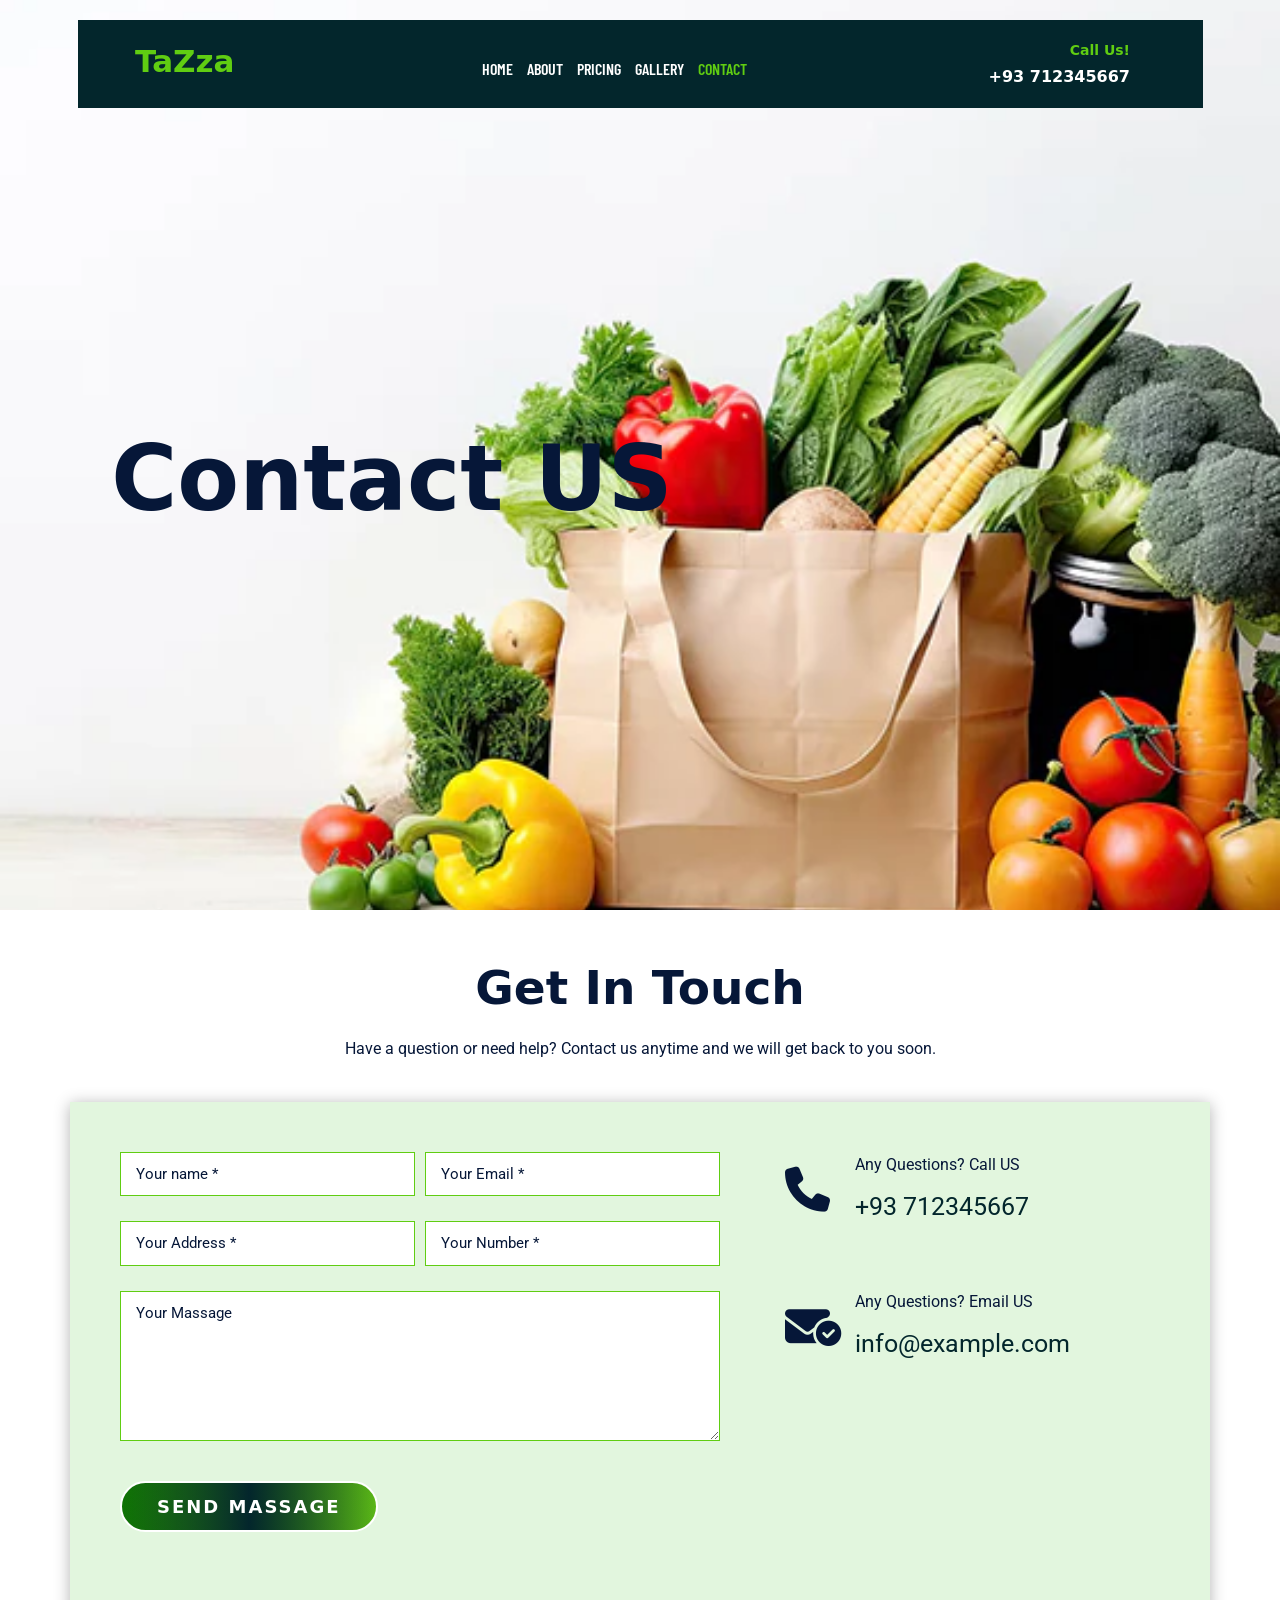
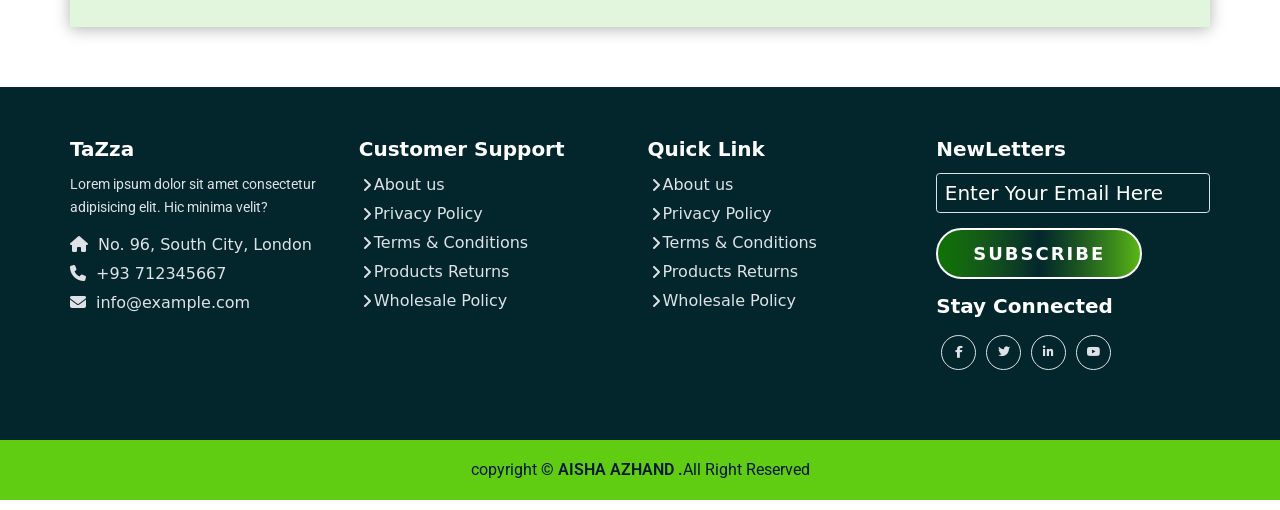
==== HTML/contact.html @ 8cbd9e96 "food website" ====
<!DOCTYPE html>
<html lang="en">

<head>
    <meta charset="UTF-8">
    <meta name="viewport" content="width=device-width, initial-scale=1.0">
    <link rel="shortcut icon" href="favicon.ico" type="image/x-icon" />
    <title>Food Website</title>
    <!-- Link To CSS -->
    <link rel="stylesheet" href="../CSS/style.css">
    <!-- Link for Bootstrap -->
    <link href="https://cdn.jsdelivr.net/npm/bootstrap@5.3.0/dist/css/bootstrap.min.css" rel="stylesheet">
    <!-- Link for font Awesome -->
    <link rel="stylesheet" href="https://cdnjs.cloudflare.com/ajax/libs/font-awesome/6.5.0/css/all.min.css">
</head>

<body class="contact">

    <!-- navbar section start -->
    <header id="full-nav">
        <div class="header">
            <div class="container">
                <nav class="navbar navbar-expand-lg">
                    <div class="container-fluid">
                        <a class="navbar-brand" href="#">
                            <h3 class="first-title">TaZza</h3>
                        </a>
                        <button class="navbar-toggler" type="button" data-bs-toggle="collapse"
                            data-bs-target="#navbarNav" aria-controls="navbarNav" aria-expanded="false"
                            aria-label="Toggle navigation">
                            <i class="fas fa-stream"></i>
                        </button>
                        <div class="collapse navbar-collapse" id="navbarNav">
                            <ul class="navbar-nav mx-auto">
                                <li class="nav-item">
                                    <a class="nav-link" aria-current="page" href="./index.html">Home</a>
                                </li>
                                <li class="nav-item">
                                    <a class="nav-link" href="about.html">About</a>
                                </li>
                                <li class="nav-item">
                                    <a class="nav-link" href="product.html">Pricing</a>
                                </li>
                                <li class="nav-item">
                                    <a class="nav-link" href="./gellery.html">Gallery</a>
                                </li>
                                <li class="nav-item">
                                    <a class="nav-link active" href="./contact.html">Contact</a>
                                </li>
                            </ul>
                            <div class="header-right">
                                <div class="text-lg-end">
                                    <span>Call Us!</span>
                                    <span class="phone-nm">+93 712345667</span>
                                </div>
                            </div>
                        </div>
                    </div>
                </nav>
            </div>
        </div>
    </header>
    <!-- navbar section Exit -->

    <!-- banner section start -->
     <section class="banner-section">
        <div class="container">
            <div id="carouselExampleCaptions" class="carousel slide" data-bs-ride="carousel">
                <div class="carousel-inner">
                    <div class="carousel-item active">
                        <div class="carousel-caption">
                            <div class="banner-content">
                                <h1>Contact US</h1>
                            </div>
                        </div>
                    </div>
                    <div class="carousel-item">
                        <div class="carousel-caption">
                            <div class="banner-content">
                                <h1>Contact US</h1>
                            </div>
                        </div>
                    </div>
                </div>
            </div>
        </div>
    </section>
    <!-- banner section Exit -->

    <!-- contact section start -->
     <section class="contact-section">
        <div class="container">
            <div class="row justify-content-center">
                <div class="col-12 text-center pb-5">
                    <h2 class="section-title">Get in Touch</h2>
                    <p class="section-subtitle">Have a question or need help? Contact us anytime and we will get back to you soon.</p>
                </div>
                <form class="col-12 contact-form">
                    <div class="row">
                        <div class="col-lg-7 mb-5">
                            <div class="row g-3">
                                <div class="col-md-6 mb-4">
                                    <input type="text" id="name" class="form-control" placeholder="Your name *"required>
                                    <small id="nameError" style="color: red;"></small>
                                </div> 
                                <div class="col-md-6 mb-4">
                                    <input type="email" id="email" class="form-control" placeholder="Your Email *"required>
                                    <small id="emailError" style="color: red;"></small>
                                </div>
                                <div class="col-md-6 mb-4">
                                    <input type="text" id="address" class="form-control" placeholder="Your Address *"required>
                                </div>
                                <div class="col-md-6 mb-4">
                                    <input type="number" id="number" class="form-control" placeholder="Your Number *"required>
                                </div>
                                <div class="col-md-12 mb-4">
                                    <textarea class="form-control" id="massage" placeholder="Your Massage"></textarea>
                                </div>
                                <div class="col-md-12 mb-4">
                                    <button type="submit" class="btn main-btn ">Send Massage</button>
                                    
                                </div>
                            </div>
                        </div>
                      <div class="col-lg-5 mb-5">
                          <div class="content-box ms-sm-5">
                            <ul class="info-box clearfix">
                                <li>
                                    <i class="fa-solid fa-phone"></i>
                                    <p>Any Questions? Call US</p>
                                    <div>
                                       <a href="#">+93 712345667</a>
                                    </div>
                                </li>
                                <li>
                                    <i class="fa fa-envelope-circle-check"></i>
                                    <p>Any Questions? Email US</p>
                                    <div>
                                        <a href="">info@example.com</a>
                                    </div>
                                </li>
                            </ul>
                        </div>
                      </div>
                    </div>
                </form>
            </div>
        </div>
     </section>
    <!-- contact section Exit -->

    <!-- footer section start -->
      <section class="footer-wrapper mt-3 mb-md-0">
        <div class="container px-5 px-lg-0">
            <div class="row">
                <div class="col-lg-3 col-sm-6 mb-5 mb-lg-0" >
                    <h5>TaZza</h5>
                    <p class="mb-4 ps-0 company-details">Lorem ipsum dolor sit amet 
                        consectetur adipisicing elit. Hic minima velit?</p>
                        <div class="contact-info">
                            <ul class="list-unstyled">
                                <li><a href="#"><i class="fa fa-home me-3"></i>No. 96, South City, London</a></li>
                                <li><a href="#"><i class="fa fa-phone me-3"></i>+93 712345667</a></li>
                                <li><a href="#"><i class="fa fa-envelope me-3"></i>info@example.com</a></li>
                            </ul>
                        </div>
                </div>
                <div class="col-lg-3 col-sm-6 mb-5 mb-lg-0">
                    <h5>Customer Support</h5>
                    <ul class="link-widget p-0">
                        <li><a href="#">About us</a></li>
                        <li><a href="#">Privacy Policy</a></li>
                        <li><a href="#">Terms & Conditions</a></li>
                        <li><a href="#">Products Returns</a></li>
                        <li><a href="#">Wholesale Policy</a></li>
                    </ul>
                </div>
                <div class="col-lg-3 col-sm-6 mb-5 mb-lg-0">
                    <h5>Quick Link</h5>
                    <ul class="link-widget p-0">
                        <li><a href="#">About us</a></li>
                        <li><a href="#">Privacy Policy</a></li>
                        <li><a href="#">Terms & Conditions</a></li>
                        <li><a href="#">Products Returns</a></li>
                        <li><a href="#">Wholesale Policy</a></li>
                    </ul>
                </div>
                <div class="col-lg-3 col-sm-6 mb-5 mb-lg-0">
                    <h5>NewLetters</h5>
                    <div class="form-group mb-4">
                        <input type="email" class="form-control bg-transparent" placeholder="Enter Your Email Here">
                        <button type="submit" class="btn main-btn">Subscribe</button>
                    </div>
                    <h5>Stay Connected</h5>
                    <ul class="social-network d-flex align-items-center p-0">
                        <li><a href="#"><i class="fab fa-facebook-f"></i></a></li>
                        <li><a href="#"><i class="fab fa-twitter"></i></a></li>
                        <li><a href="#"><i class="fab fa-linkedin-in"></i></a></li>
                        <li><a href="#"><i class="fab fa-youtube"></i></a></li>
                    </ul>
                </div>
            </div>
        </div>
     </section>
     <div class="container-fluid copyright-section">
            <p>copyright <a href="#">&copy AISHA AZHAND .</a>All Right Reserved</p>
        </div>
    <!-- footer section Exit -->


    <!-- Bootstrap 5 -->
    <script src="https://cdn.jsdelivr.net/npm/@popperjs/core@2.10.2/dist/umd/popper.min.js"></script>
    <script src="https://cdn.jsdelivr.net/npm/bootstrap@5.1.3/dist/js/bootstrap.min.js"></script>

    <!-- Custom JS -->
    <script src="../JavaScript/script.js"></script>
</body>

</html>
---- CSS/style.css ----
@import url('https://fonts.googleapis.com/css2?family=Barlow+Condensed:ital,wght@0,100;0,200;0,300;0,400;0,500;0,600;0,700;0,800;0,900;1,100;1,200;1,300;1,400;1,500;1,600;1,700;1,800;1,900&family=Poppins:ital,wght@0,100;0,200;0,300;0,400;0,500;0,600;0,700;0,800;0,900;1,100;1,200;1,300;1,400;1,500;1,600;1,700;1,800;1,900&family=Squada+One&display=swap');
@import url('https://fonts.googleapis.com/css2?family=Barlow+Condensed:ital,wght@0,100;0,200;0,300;0,400;0,500;0,600;0,700;0,800;0,900;1,100;1,200;1,300;1,400;1,500;1,600;1,700;1,800;1,900&family=Poppins:ital,wght@0,100;0,200;0,300;0,400;0,500;0,600;0,700;0,800;0,900;1,100;1,200;1,300;1,400;1,500;1,600;1,700;1,800;1,900&family=Roboto:ital,wght@0,100..900;1,100..900&family=Squada+One&display=swap');

*,
*::before,
*::after{
    -webkit-box-sizing: border-box;
    -moz-box-sizing: border-box;
    box-sizing: border-box;
    margin: 0;
    padding: 0;
    text-decoration: none;
    /* border: 1px solid white; */
    outline: none;
}

:root{
    /* background-color: ; */
    --bg-white: #fff;
    --bg-dark-color:#03262c;
    --bg-green-color:#0a4603;
    /* text */
    --primary-text : #061738;
    --secondary-color: #60cd12;
    --light-color:#e2f6de;
    --dark-color:#03262c;
    --text-wite:#fff;
    --text-gray:#dee2e6;
    --anchor-color: #007aff;
    /* font-family: ; */
    --primary-font: 'Barlow Condensed', sans-serif;
    --secondary-font:  "Roboto", sans-serif;
}

body,
html{
    color: var(--primary-text);
    font-size: 10px;
    font-weight: 400;
    font-family: var(--primary-font);
    scroll-behavior: smooth;
    line-height: 1.5;
    margin: 0;
    padding: 0;
}
.navbar-brand img{
    height: 90px;
}

h1,
h2,
h3,
h4,
h5,
h6,
p{
    margin: 0;
}

h1{
    font-size: 9rem !important;
    line-height: 1.4 !important;
    font-weight: 600 !important;
    color: var(--primary-text) !important;
}

h2{
    color: var(--primary-text);
    font-size: 4.7rem !important;
    font-weight: 600 !important;
    display: inline-block;
    text-transform: capitalize;
    line-height: 1.2 !important;
    margin-bottom: 2rem !important;
}

h3{
    color: var(--text-wite);
    font-size: 3.1rem !important;
    line-height: 1.2 !important;
    font-weight: 700 !important;
}

h4{
    font-size: 2.5rem !important;
    font-weight: 700 !important;
    line-height: 1;
    color: var(--primary-text);
}

h5{
    font-size: 2rem !important;
    font-weight: 700 !important;
    line-height: 1;
    color: var(--text-wite) !important;
}

p{
    font-size: 1.6rem; 
    line-height: 1.6;
    margin-top: 1rem;
    color: var(--primary-text);
    font-family:var(--secondary-font) ;
}

embed,
iframe,
img,
object{
    max-width: 100%;
}

ul{
    margin: 0;
    padding: 0;
    list-style: none;
}

a,
a:active,
a:focus,
a:hover,
button{
    text-decoration: none !important;
    outline: 0;
}

li a{
    color: var(--text-wite);
}

a:hover,
button:hover{
    -webkit-transition: all 0.3s ease-in;
    -o-transition: all 0.3s ease-in;
    -moz-transition: all 0.3s ease-in;
    transition:all 0.3s ease-in ;
}

::-webkit-scrollbar{
    width: 10px;
}

::-webkit-scrollbar-track{
    background-color: var(--text-wite);
}

::-webkit-scrollbar-thumb{
    background: var(--secondary-color);
}

.main-btn{
    position: relative;
    color: var(--bg-white) !important;
    background: linear-gradient(to right, #0f7404, #5cb917) !important;
    z-index: 1;
    overflow: hidden !important;
    border: 0.2rem solid var(--bg-white) !important;
    border-radius: 3.5rem !important;
    text-transform: uppercase !important;
    padding: 1rem 3.5rem !important;
    font-weight: 600 !important;
    font-size: 1.8rem !important;
    margin-top: 1.5rem;
    letter-spacing: 0.2rem;
}
.main-btn:hover{
    background: var(--bg-white) !important;
    color: var(--secondary-color) !important;
    border: 0.2rem solid var(--secondary-color) !important;
}

.main-btn::before{
    content: "";
    position: absolute;
    top: -2px;
    left: -2px;
    right: -2px;
    bottom: -2px;
    background: linear-gradient(90deg, transparent, #03262c, transparent);
    z-index: -1;
    animation: borderMove 2s linear infinite;
}

@keyframes borderMove{
    0%{
        transform: translateX(-100%);
    }
    100%{
        transform: translateX(100%);
    }
}

section{
    padding: 5rem 0 !important;
}

.section-title{
    font-size: 4rem;
    font-weight: 600;
    color: var(--primary-text);
    text-transform: capitalize !important;
    margin-bottom: 2rem !important;
}

.section-sumtitle{
    font-size: 1.6rem;
    font-weight: 400 ;
    color: var(--primary-text);
    font-family: var(--secondary-font);
    max-width: 40%;
    margin: auto;
    margin-bottom: 1.5rem;
    text-transform: capitalize !important;
}


/* 01 navbar CSS */
.header{
    position: absolute;
    width: 100%;
    top: 2rem;
    left: 0;
    z-index:2;
}

.header .navbar{
    background-color: var(--dark-color);
    padding:1.5rem 5rem !important;
}

.header .navbar-brand .first-title{
    color: var(--secondary-color);

}

.header .navbar-nav .nav-link{ 
    color: var(--text-wite);
    text-transform: uppercase;
    font-size: 1.6rem;
    font-weight: 600;
    padding: 0.5rem 2rem;
    margin: 0 0.2rem;
    font-family: var(--primary-font);
}

.header .navbar-nav .nav-link:hover,
.header .navbar-nav .nav-link.active{
    color: var(--secondary-color);
}

.header .navbar-toggler{
    color: white !important;
    font-size: 3rem;
    height: 2.7rem;
   padding: 0;
}


.header .navbar-toggler:focus,
.header .navbar-toggler:active{
    outline: none !important;
    box-shadow: none !important;
}

.header .header-right span{
    color: var(--secondary-color);
    display: block;
    font-weight: 700;
    font-size: 1.4rem;
    margin-right: 1rem;
}

.header .header-right .phone-nm{
    color: var(--text-wite);
    font-size: 1.6rem;
}

.header-scrolled{
    position: fixed;
    top: 0.4rem;
    left: 0;
    right: 0;
    width: 100%;
    max-width: 1320px;
    margin: auto;
    z-index: 999;
    transition: 0.3s all ease-in-out;
}


/* 02 Banner Section */
.banner-section{
    background:url('../Image/background-website.webp');
    background-repeat: no-repeat;
    background-position: center;
    background-size:cover;
    min-height: 90vh;
}

.banner-section .carousel-item{
    padding: 3rem 0;
    height: 90vh;
}

.banner-section .banner-content{
    margin-top: 110px;
}

.banner-section .carousel-caption{
    top: 30%;
    bottom: 0;
    left: 3%;
    right: 0;
    text-align: left;
    width: 100%;
}

.banner-section .carousel-caption h3{
    padding: 0.5rem 1.5rem;
    background-color: var(--dark-color);
    display: inline;
}

.banner-section .carousel-caption p{
    max-width: 40rem;
    margin-bottom: 2rem;
    margin-top: 8px;
}

/* 03 Features CSS */
.features-section .features-box{
    background-color: transparent;
    border: 0.15rem solid var(--light-color);
    padding:8rem 0 ;
    height: 100%;
    transition: all 0.3s;
}

.features-section .features-icon-border{
    background-color: transparent;
    border-radius: 50%;
    border: 0.2rem solid var(--light-color);
    padding: 1.3rem;
    display: inline-block;
}

.features-section .features-box .features-icon{
    height: 6.5rem;
    width: 6.5rem;
    background-color: var(--light-color);
    margin: auto;
    border-radius: 50%;
    display: flex;
    justify-content: center;
    align-items: center;
}

.features-section .features-box .features-icon img{
    width: 3.7rem;
}

.features-section .features-box h3{
    color: var(--primary-text);
    margin-top: 1.5rem;
}

.features-section .features-box:hover{
    background-color: var(--bg-dark-color);
    border-color: var(--dark-color);
}

.features-section .features-box:hover h3{
    color: var(--text-wite);
}

.features-section .features-box:hover .features-icon-border{
    border-color: var(--secondary-color);
}
/* 04 About section */
.landing-about-section{
    background-image: url(../Image/IMG_0199.PNG);
    background-size: cover;
    background-position: center center;
    background-repeat: no-repeat;
    padding: 9rem 0 !important;
}

.landing-about-section p{
    color: var(--primary-text) !important;
    margin-bottom: 2rem !important;
}
/* 05 product card design */
.landing-product-section .product-card{
    position: relative;
    overflow: hidden;
    cursor: pointer;
    border: 0.2rem solid var(--light-color) !important;
    padding: 2rem 1rem;
    transition: all 0.3s;
    height: 100%;
}

.landing-product-section .product-card .product-img{
    margin-bottom: 7rem ;
    text-align: center;
}

.landing-product-section .product-card h3{
    color: var(--primary-text);
}

.product-card span{
    font-size: 1.8rem !important;
    font-weight: 600 ;
    text-transform: uppercase ;
    color: var(--secondary-color);
    margin-right: 0.5rem ;
    text-decoration: line-through ;
    transition: all 0.3s;
}

.product-card .product-detail{
    position: absolute;
    bottom: -22rem;
    right: 0;
    left: 0;
    text-align: center;
    padding: 5rem 1rem;
    background-color: var(--dark-color);
    transition: all 0.5s ease;
}

.product-card:hover .product-detail{
    bottom: 0;
}


/* 06 Testimonial */
.testimonial-section{
    background-color: var(--light-color);
    padding-bottom: 8rem;
}

.testimonial-section .carousel-indicators{
    bottom: -6rem;
}

.testimonial-section .carousel-indicators button{
    background-color: var(--dark-color);
    width: 1.2rem;
    height: 1.2rem;
    border-radius: 50%;
}

.testimonial-section .card{
    background: url(../Image/green.bachground.jpg);
    background-size: cover;
    background-repeat: no-repeat;
    background-position: center;
    text-align: right;
    padding: 5rem 5rem 5rem 0;
    border-radius: 0 .5rem .5rem 0;
    border: 0.1rem solid transparent;
}

.testimonial-section .profile-box{
    padding: 1.875rem;
    background-color: var(--dark-color);
    border-radius: .5rem 0 0 .5rem;
}

.testimonial-section .profile-box img{
    border-radius: .625rem 3.125rem; 
    height: 100%;
    width: 100%;
    object-fit: cover;
}

.testimonial-section .desc-box{
    padding-left: 3rem;
}
/* 07 Gallery CSS */

.gellery-section .card{
    height: 100%;
}

.gellery-section .card img{
    width: 100%;
    height: 220px;
    object-fit: cover;
}

/* 08 Footer */
.footer-wrapper{
    background-color: var(--dark-color);
    padding-top: 15rem;
    margin-bottom: 0;
}

.footer-wrapper h5{
    color: var(--text-wite);
    font-size: 2.5rem;
    margin-bottom: 1.25rem;
}

.footer-wrapper ul li{
    margin-bottom: 0.5rem;
    list-style: none;
}

.footer-wrapper .company-details{
    font-size: 1.4rem;
}

.footer-wrapper .contact-info li a{
    color: var(--text-gray);
    font-size: 1.6rem;
}

.footer-wrapper .link-widget li a,
.footer-wrapper p{
    color: var(--text-gray);
    font-size: 1.6rem;
    padding-left: 1.5rem;
    position: relative;
    -webkit-transition: all 0.3s ease-out 0s;
    transition: all 0.3s ease-out 0s;
}
 
.footer-wrapper .link-widget li a:before{
    content: '\f105';
    font-family: "Font Awesome 5 free";
    font-weight: 900;
    position:absolute ;
    left: 0.3rem;
    top: 50%;
    -webkit-transform:translateY(-50%);
    transform:translateY(-50%) ;
} 

.footer-wrapper .link-widget li a:hover{
    margin-left: 0.5rem;
    color: var(--secondary-color) !important;
}  

.footer-wrapper .social-network a{
    width: 3.5rem;
    height: 3.5rem;
    line-height: 3.2rem;
    margin: .5rem;
    display: inline-block;
    border: 0.125rem solid var(--text-gray);
    color: var(--text-gray);
    text-align: center;
    font-size: 1.2rem;
    border-radius: 100%;
    -webkit-transition:all 0.3s cubic-bezier(0.645, 0.045, 0.355, 1) ;
    transition: all 0.3s cubic-bezier(0.645, 0.045, 0.355, 1);
}

.footer-wrapper .social-network a:hover{
    background-color: var(--secondary-color);
    border-color: var(--secondary-color);
    color: var(--text-wite);
    box-shadow: 0 0.625rem .9375rem 0 rgba(0 0 0 / 10%);
    transform: translateY(-0.1875rem);
}

.footer-wrapper  .form-control{
    font-size: 2rem;
    color: var(--text-wite);
}

.footer-wrapper  .form-control::placeholder{
    color: var(--text-wite);
}

.footer-wrapper .form-control:focus{
    box-shadow: none;
    outline: none;
    border-color: var(--secondary-color);
}

.copyright-section{
    background-color: var(--secondary-color);
    text-align: center;
    margin-top: 0rem; 
    padding-top: 0rem;
}

.copyright-section p{
    margin-top: 0;
    padding: 3rem 0;
    line-height: 0;
}

.copyright-section a{
    color: var(--primary-text);
    font-weight: 600 !important;
}

/* 09 About page CSS */
.about .about-details p{
    color: var(--primary-text);
} 

/* 10 product page CSS */
.product .product-detail{
    margin-bottom: 1.5rem;
}

/* 11 contact page css */
.contact .contact-form{
    background-color: var(--light-color);
    padding: 5rem;
    box-shadow: 0 0.2rem 1.5rem rgb(0 0 0 / 30%);
}

.contact .contact-form .form-control:focus{
    box-shadow: none;
    outline: none;
}

.contact .contact-form .form-control::placeholder{
    color: var(--primary-text);
}

.contact .contact-form .form-control{
    padding: 1rem 1.5rem;
    border-radius: 0rem;
    border: 0.1rem solid var(--secondary-color);
    color: var(--primary-text);
    font-size: 1.5rem;
    font-weight: 400;
    font-family: var(--secondary-font);
}

.contact .contact-form textarea{
    min-height: 15rem;
}

.contact .contact-form .info-box li{
    position: relative;
    padding-left: 7rem;
    padding-bottom: 3.5rem;
    margin-bottom:2.9rem ;
}

.contact .contact-form  .info-box li i{
    position: absolute;
    left: 0;
    top: 1.5rem;
    font-size: 4.5rem;
    line-height: 4.5rem;
    color: var(--primary-text);
}

.contact .contact-form  .info-box li p{
    color: var(--primary-text);
}

.contact .contact-form  .info-box li a{
    color: var(--dark-color);
    font-size: 2.5rem;
    font-weight: 400;
    margin-bottom: 0;
    font-family: var(--secondary-font);
}

/* responsive section start:*/
/* Media Guery 1170px */
@media (max-width:1170px){

    /* General css */
    .section-sumtitle{
        max-width: 60%;
    }

   /* Banner Section */ 
   .banner-section .carousel-item{
    height: 90vh;
   }

}

/* Media Guery 991px */
@media(max-width:991px){

    /* General css */
    .about .banner_section,
    .product .banner_section,
    .gallery .banner_section,
    .contact .banner_section{
    padding-top: 12.5rem;
    padding-bottom: 3rem;
}
    /* navbar CSS */
     .section-sumtitle{
        max-width: 60%;
    }
    /* navbar CSS */
        .navbar-collapse{
        height: 270px;
        transition: height 0.3s;
}
}     .header .navbar{
        background-size: cover;
        padding: 2rem;
    }

    .header .navbar-nav{
        margin-top: 2rem;
    }

    .header .navbar-nav .nav-link{
        padding: 0.2rem 0.5rem;
        margin-bottom: 1rem;
    }

    .header .header-right span{
        padding: 0.2rem 0.5rem;
    }



/* Media Guery 767px */
@media(max-width:767px){

    /* General css */
    body,html{
        font-size: 8px;
    }

    .navbar-collapse{
        height: 300px;
        transition: 0.3s ;
}

    .navbar-collapse{
        height: 225px;
        transition: 0.3s;
    }

    .section-sumtitle{
        max-width: 80%;
    }
    /* Banner Section */
    .banner-section{
        min-height: 70vh;
    }

    .banner-section .carousel-item{
        height: 70vh;
    }
}

/* Media Guery 590px */
@media(max-width:590px){
    body,html{
        font-size: 7px;
    }

    .navbar-collapse{
        height: 200px;
        transition: 0.3s;
}
}
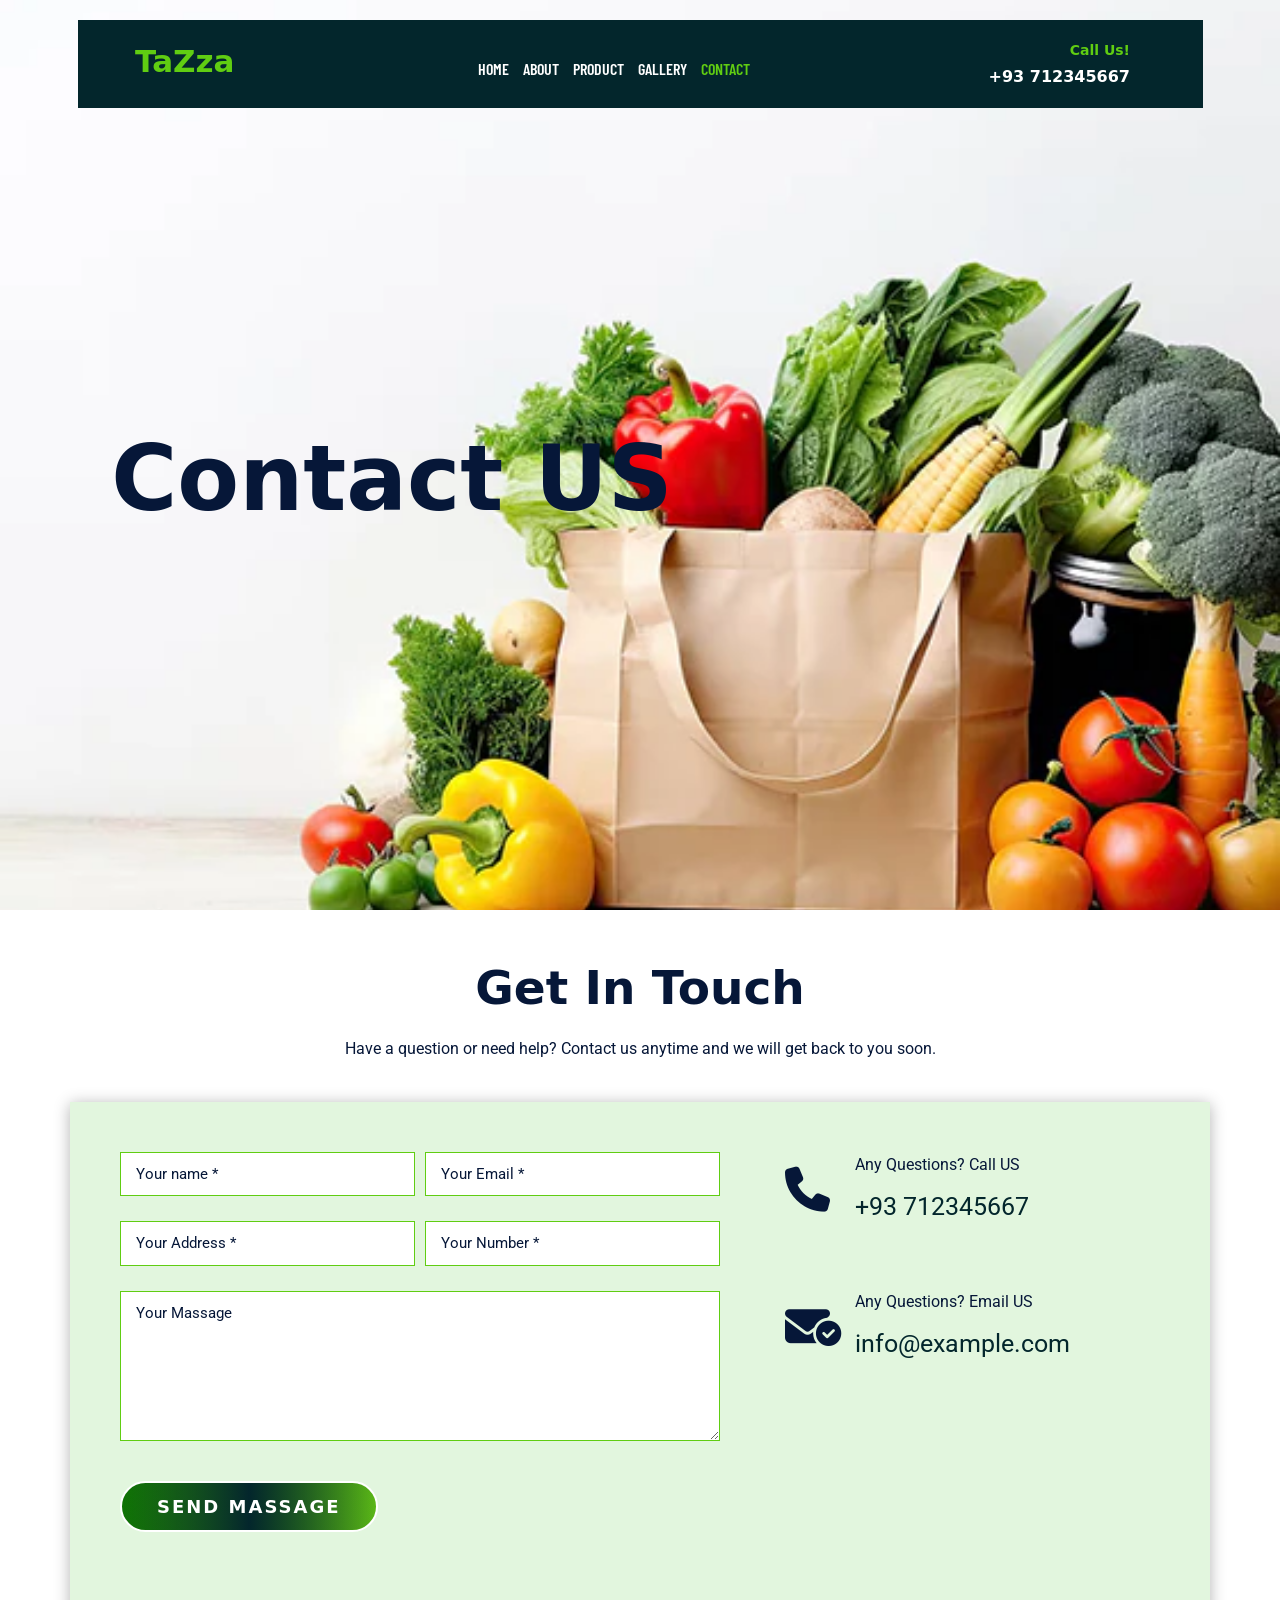
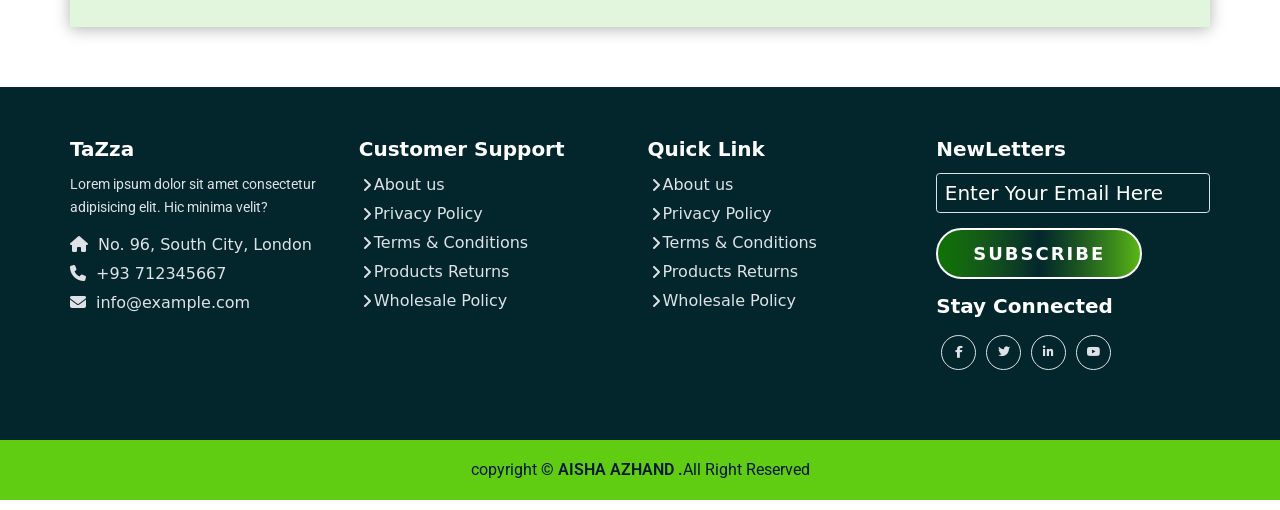
==== commit 0c622146: "final project update" ====
--- a/HTML/contact.html
+++ b/HTML/contact.html
@@ -33,19 +33,19 @@
                         <div class="collapse navbar-collapse" id="navbarNav">
                             <ul class="navbar-nav mx-auto">
                                 <li class="nav-item">
-                                    <a class="nav-link" aria-current="page" href="./index.html">Home</a>
+                                    <a class="nav-link" aria-current="page" href="../index.html">Home</a>
                                 </li>
                                 <li class="nav-item">
                                     <a class="nav-link" href="about.html">About</a>
                                 </li>
                                 <li class="nav-item">
-                                    <a class="nav-link" href="product.html">Pricing</a>
-                                </li>
-                                <li class="nav-item">
-                                    <a class="nav-link" href="./gellery.html">Gallery</a>
-                                </li>
-                                <li class="nav-item">
-                                    <a class="nav-link active" href="./contact.html">Contact</a>
+                                    <a class="nav-link" href="../product.html">product</a>
+                                </li>
+                                <li class="nav-item">
+                                    <a class="nav-link" href="../gellery.html">Gallery</a>
+                                </li>
+                                <li class="nav-item">
+                                    <a class="nav-link active" href="../contact.html">Contact</a>
                                 </li>
                             </ul>
                             <div class="header-right">
--- a/CSS/style.css
+++ b/CSS/style.css
@@ -10,7 +10,6 @@
     margin: 0;
     padding: 0;
     text-decoration: none;
-    /* border: 1px solid white; */
     outline: none;
 }
 
